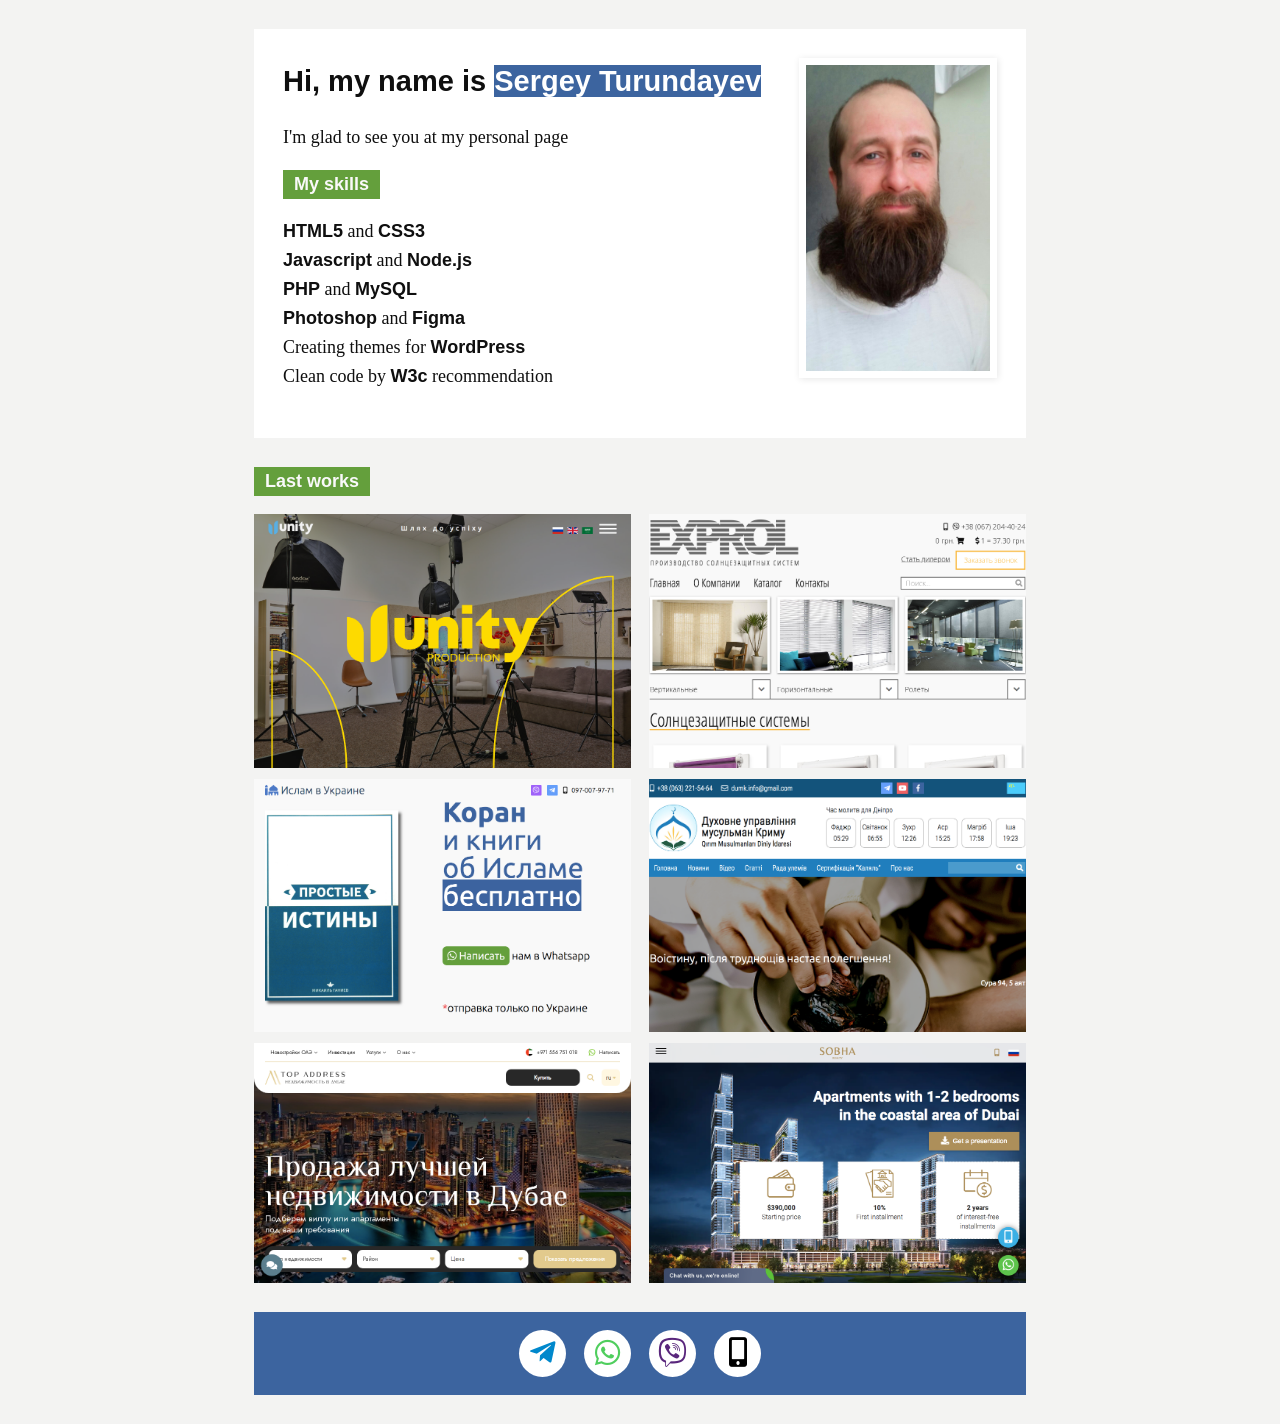
==== index.html @ 4f867e94 "update" ====
<!DOCTYPE html>
<html lang="en">

<head>
	<meta charset="UTF-8">
	<title>Sergey Coder</title>
	<meta name="viewport" content="width=device-width, initial-scale=1">
	<meta name="Author" content="sergey-coder.herokuapp.com">
	<link rel="stylesheet" href="css/all.css">
	<link rel="apple-touch-icon" sizes="57x57" href="favicon/apple-icon-57x57.png">
	<link rel="apple-touch-icon" sizes="60x60" href="favicon/apple-icon-60x60.png">
	<link rel="apple-touch-icon" sizes="72x72" href="favicon/apple-icon-72x72.png">
	<link rel="apple-touch-icon" sizes="76x76" href="favicon/apple-icon-76x76.png">
	<link rel="apple-touch-icon" sizes="114x114" href="favicon/apple-icon-114x114.png">
	<link rel="apple-touch-icon" sizes="120x120" href="favicon/apple-icon-120x120.png">
	<link rel="apple-touch-icon" sizes="144x144" href="favicon/apple-icon-144x144.png">
	<link rel="apple-touch-icon" sizes="152x152" href="favicon/apple-icon-152x152.png">
	<link rel="apple-touch-icon" sizes="180x180" href="favicon/apple-icon-180x180.png">
	<link rel="icon" type="image/png" sizes="192x192" href="favicon/android-icon-192x192.png">
	<link rel="icon" type="image/png" sizes="32x32" href="favicon/favicon-32x32.png">
	<link rel="icon" type="image/png" sizes="96x96" href="favicon/favicon-96x96.png">
	<link rel="icon" type="image/png" sizes="16x16" href="favicon/favicon-16x16.png">
	<meta name="msapplication-TileColor" content="#ffffff">
	<meta name="msapplication-TileImage" content="favicon/ms-icon-144x144.png">
	<meta name="theme-color" content="#ffffff">
</head>

<body>
	<div id="wrapper">
		<section class="top" id="top">
			<div class="container">
				<div class="top-text">
					<h1>Hi, my name is <span class="mark">Sergey Turundayev</span></h1>
					<p>I'm glad to see you at my personal page</p>
					<h2>My skills</h2>
					<ul>
						<li><strong>HTML5</strong> and <strong>CSS3</strong></li>
						<li><strong>Javascript</strong> and <strong>Node.js</strong></li>
						<li><strong>PHP</strong> and <strong>MySQL</strong></li>
						<li><strong>Photoshop</strong> and <strong>Figma</strong></li>
						<li>Creating themes for <strong>WordPress</strong></li>
						<li>Clean code by <strong>W3c</strong> recommendation</li>
					</ul>
				</div>
				<picture class="top-photo">
					<img src="images/photo.jpg" alt="Sergey Turundayev">
				</picture>
			</div>
		</section><!-- top -->
		<section class="portfolio" id="portfolio">
			<h2>Last works</h2>
			<div class="container">
				<a target="_blank" href="http://unityproduction.pp.ua/"><img src="works/unityproduction.png"
						alt="unityproduction"></a>
				<a target="_blank" href="https://exprol.com.ua/"><img src="works/exprol.png"
						alt="Production of sun protection systems"></a>
				<a target="_blank" href="https://islam-books.com/"><img src="works/islam-books.png" alt="books about Islam"></a>
				<a target="_blank" href="https://www.dumk.org/"><img src="works/dumk.png"
						alt="Spiritual administration of Muslims in Crimea"></a>
				<a target="_blank" href="https://topaddress.ae/"><img src="works/topaddress.png" alt="real estate company"></a>
				<a target="_blank" href="https://sobhaproperty.ae/"><img src="works/sobha-hartland.png"
						alt="real estate company"></a>
			</div>
		</section>
		<section class="contacts" id="contacts">
			<ul class="contacts-list">
				<li>
					<a target="_blank" href="https://telegram.me/SergeyCoder" class="telegram"><i
							class="fab fa-telegram-plane"></i>
					</a>
				</li>
				<li>
					<a target="_blank" href="https://wa.me/380983968228" class="whatsapp"><i class="fab fa-whatsapp"></i></a>
				</li>
				<li>
					<a target="_blank" href="viber://chat/?number=380983968228" class="viber"><i class="fab fa-viber"></i></a>
				</li>
				<li>
					<a target="_blank" href="tel:+380983968228"><i class="fas fa-mobile-alt"></i></a>
				</li>
			</ul>
		</section><!-- contacts -->
	</div><!-- wrapper -->
	<link rel="stylesheet" href="https://use.fontawesome.com/releases/v5.8.1/css/all.css"
		integrity="sha384-50oBUHEmvpQ+1lW4y57PTFmhCaXp0ML5d60M1M7uH2+nqUivzIebhndOJK28anvf" crossorigin="anonymous">
</body>

</html>
---- css/all.css ----
body {
  margin: 0;
  font: 100 18px/29px Georgia, Times, serif;
  background: #f3f3f2;
  color: #0f0f0f;
}
p {
  margin: 0 0 18px;
}
#wrapper {
  padding: 29px;
  max-width: 830px;
  margin: 0 auto;
  box-sizing: border-box;
}
.top {
  background: #fff;
  margin: 0 0 29px;
  position: relative;
}
.top .container {
  padding: 29px;
  overflow: hidden;
  display: flex;
  flex-wrap: wrap;
  margin: 0 -9px;
}
h1 {
  margin: 0 0 18px;
  font: bold 29px/47px Helvetica, Arial, sans-serif;
}
.top-text {
  margin: 0 9px 18px;
  flex: 1 1;
}
.top-text .mark {
  background: #3c649f;
  white-space: nowrap;
  color: #fff;
}
.top-text ul {
  margin: 0;
  padding: 0;
  list-style: none;
}
.top-text strong {
  font-family: Helvetica, Arial, sans-serif;
}
.top-photo {
  width: 198px;
  height: 320px;
  overflow: hidden;
  margin: 0 9px 18px;
  flex: 0 1 198px;
  padding: 7px;
  box-shadow: 1px 1px 7px rgba(0, 0, 0, 0.1);
  box-sizing: border-box;
}
.top-photo img {
  width: 100%;
  height: 100%;
  object-fit: cover;
}
.portfolio {
  overflow: hidden;
}
.portfolio h2,
.top-text h2 {
  margin: 0 0 18px;
  font: bold 18px/29px Helvetica, Arial, sans-serif;
  background: rgb(100, 159, 60);
  color: #f9f9f9;
  display: inline-block;
  padding: 0 11px;
}
.portfolio .container {
  display: flex;
  flex-wrap: wrap;
  margin: 0 -9px 18px;
}
.portfolio a {
  display: block;
  flex: 0 1 50%;
  padding: 0 9px 11px;
  box-sizing: border-box;
}
.portfolio img {
  width: 100%;
  height: 100%;
  object-fit: cover;
  display: block;
}
.contacts {
  background: #3c649f;
  padding: 18px 18px 0;
  text-align: center;
  color: #fff;
}
.contacts-list {
  margin: 0 -9px;
  padding: 0;
  list-style: none;
  display: flex;
  flex-wrap: wrap;
  justify-content: center;
}
.contacts-list li {
  flex: 0 1 29px;
  margin: 0 9px 18px;
}
.contacts-list a {
  font-size: 29px;
  line-height: 47px;
  color: #000;
  margin: 0 auto;
  display: block;
  width: 47px;
  height: 47px;
  text-align: center;
  background: #fff;
  border-radius: 50%;
}
.contacts-list .telegram {
  color: #0088cc;
}
.contacts-list .whatsapp {
  color: #4fce5d;
}
.contacts-list .viber {
  color: #59267c;
}
.contacts-list .skype {
  color: #00aff0;
}
@media (max-width: 480px) {
  .top .container {
    justify-content: center;
  }
  .top-text .mark {
    white-space: normal;
  }
  .portfolio a {
    flex: 1 1 100%;
  }
}
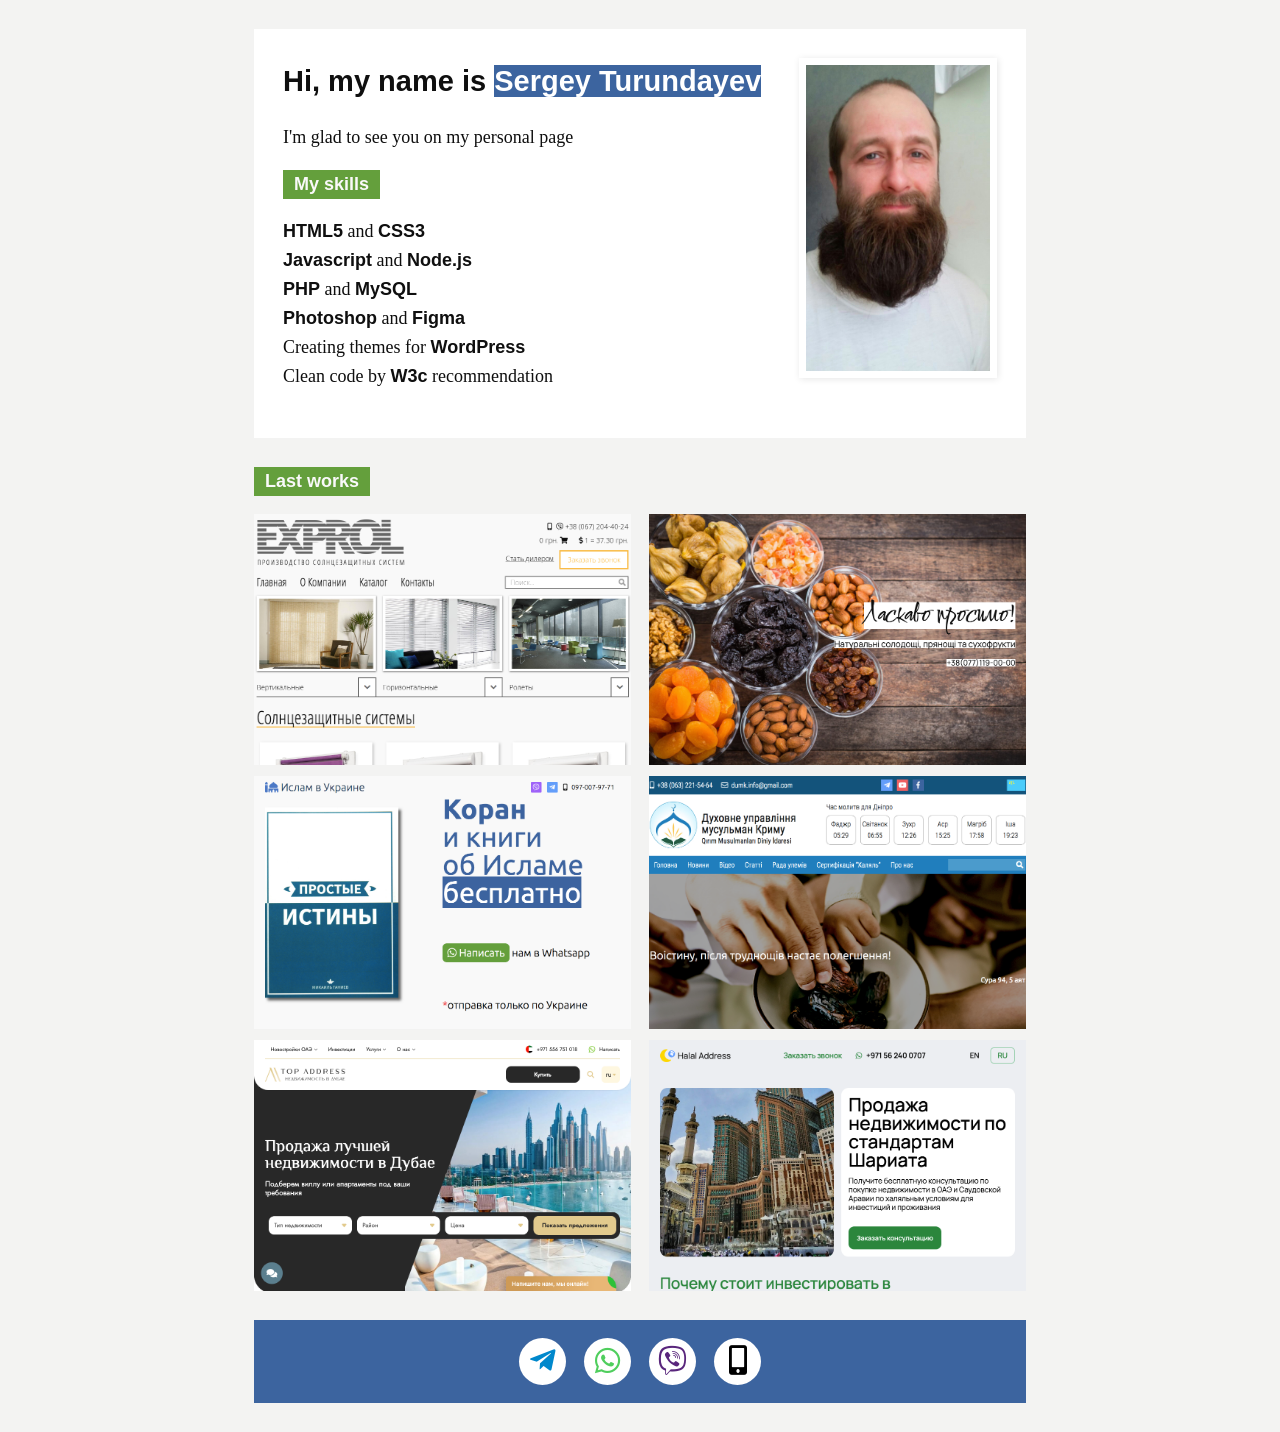
==== commit b5a85b94: "Delet old, add new" ====
--- a/index.html
+++ b/index.html
@@ -1,88 +1,179 @@
 <!DOCTYPE html>
 <html lang="en">
+  <head>
+    <meta charset="UTF-8" />
+    <title>Sergey Coder</title>
+    <meta name="viewport" content="width=device-width, initial-scale=1" />
+    <meta name="Author" content="sergey-coder.herokuapp.com" />
+    <link rel="stylesheet" href="css/all.css" />
+    <link
+      rel="apple-touch-icon"
+      sizes="57x57"
+      href="favicon/apple-icon-57x57.png"
+    />
+    <link
+      rel="apple-touch-icon"
+      sizes="60x60"
+      href="favicon/apple-icon-60x60.png"
+    />
+    <link
+      rel="apple-touch-icon"
+      sizes="72x72"
+      href="favicon/apple-icon-72x72.png"
+    />
+    <link
+      rel="apple-touch-icon"
+      sizes="76x76"
+      href="favicon/apple-icon-76x76.png"
+    />
+    <link
+      rel="apple-touch-icon"
+      sizes="114x114"
+      href="favicon/apple-icon-114x114.png"
+    />
+    <link
+      rel="apple-touch-icon"
+      sizes="120x120"
+      href="favicon/apple-icon-120x120.png"
+    />
+    <link
+      rel="apple-touch-icon"
+      sizes="144x144"
+      href="favicon/apple-icon-144x144.png"
+    />
+    <link
+      rel="apple-touch-icon"
+      sizes="152x152"
+      href="favicon/apple-icon-152x152.png"
+    />
+    <link
+      rel="apple-touch-icon"
+      sizes="180x180"
+      href="favicon/apple-icon-180x180.png"
+    />
+    <link
+      rel="icon"
+      type="image/png"
+      sizes="192x192"
+      href="favicon/android-icon-192x192.png"
+    />
+    <link
+      rel="icon"
+      type="image/png"
+      sizes="32x32"
+      href="favicon/favicon-32x32.png"
+    />
+    <link
+      rel="icon"
+      type="image/png"
+      sizes="96x96"
+      href="favicon/favicon-96x96.png"
+    />
+    <link
+      rel="icon"
+      type="image/png"
+      sizes="16x16"
+      href="favicon/favicon-16x16.png"
+    />
+    <meta name="msapplication-TileColor" content="#ffffff" />
+    <meta
+      name="msapplication-TileImage"
+      content="favicon/ms-icon-144x144.png"
+    />
+    <meta name="theme-color" content="#ffffff" />
+  </head>
 
-<head>
-	<meta charset="UTF-8">
-	<title>Sergey Coder</title>
-	<meta name="viewport" content="width=device-width, initial-scale=1">
-	<meta name="Author" content="sergey-coder.herokuapp.com">
-	<link rel="stylesheet" href="css/all.css">
-	<link rel="apple-touch-icon" sizes="57x57" href="favicon/apple-icon-57x57.png">
-	<link rel="apple-touch-icon" sizes="60x60" href="favicon/apple-icon-60x60.png">
-	<link rel="apple-touch-icon" sizes="72x72" href="favicon/apple-icon-72x72.png">
-	<link rel="apple-touch-icon" sizes="76x76" href="favicon/apple-icon-76x76.png">
-	<link rel="apple-touch-icon" sizes="114x114" href="favicon/apple-icon-114x114.png">
-	<link rel="apple-touch-icon" sizes="120x120" href="favicon/apple-icon-120x120.png">
-	<link rel="apple-touch-icon" sizes="144x144" href="favicon/apple-icon-144x144.png">
-	<link rel="apple-touch-icon" sizes="152x152" href="favicon/apple-icon-152x152.png">
-	<link rel="apple-touch-icon" sizes="180x180" href="favicon/apple-icon-180x180.png">
-	<link rel="icon" type="image/png" sizes="192x192" href="favicon/android-icon-192x192.png">
-	<link rel="icon" type="image/png" sizes="32x32" href="favicon/favicon-32x32.png">
-	<link rel="icon" type="image/png" sizes="96x96" href="favicon/favicon-96x96.png">
-	<link rel="icon" type="image/png" sizes="16x16" href="favicon/favicon-16x16.png">
-	<meta name="msapplication-TileColor" content="#ffffff">
-	<meta name="msapplication-TileImage" content="favicon/ms-icon-144x144.png">
-	<meta name="theme-color" content="#ffffff">
-</head>
-
-<body>
-	<div id="wrapper">
-		<section class="top" id="top">
-			<div class="container">
-				<div class="top-text">
-					<h1>Hi, my name is <span class="mark">Sergey Turundayev</span></h1>
-					<p>I'm glad to see you at my personal page</p>
-					<h2>My skills</h2>
-					<ul>
-						<li><strong>HTML5</strong> and <strong>CSS3</strong></li>
-						<li><strong>Javascript</strong> and <strong>Node.js</strong></li>
-						<li><strong>PHP</strong> and <strong>MySQL</strong></li>
-						<li><strong>Photoshop</strong> and <strong>Figma</strong></li>
-						<li>Creating themes for <strong>WordPress</strong></li>
-						<li>Clean code by <strong>W3c</strong> recommendation</li>
-					</ul>
-				</div>
-				<picture class="top-photo">
-					<img src="images/photo.jpg" alt="Sergey Turundayev">
-				</picture>
-			</div>
-		</section><!-- top -->
-		<section class="portfolio" id="portfolio">
-			<h2>Last works</h2>
-			<div class="container">
-				<a target="_blank" href="http://unityproduction.pp.ua/"><img src="works/unityproduction.png"
-						alt="unityproduction"></a>
-				<a target="_blank" href="https://exprol.com.ua/"><img src="works/exprol.png"
-						alt="Production of sun protection systems"></a>
-				<a target="_blank" href="https://islam-books.com/"><img src="works/islam-books.png" alt="books about Islam"></a>
-				<a target="_blank" href="https://www.dumk.org/"><img src="works/dumk.png"
-						alt="Spiritual administration of Muslims in Crimea"></a>
-				<a target="_blank" href="https://topaddress.ae/"><img src="works/topaddress.png" alt="real estate company"></a>
-				<a target="_blank" href="https://sobhaproperty.ae/"><img src="works/sobha-hartland.png"
-						alt="real estate company"></a>
-			</div>
-		</section>
-		<section class="contacts" id="contacts">
-			<ul class="contacts-list">
-				<li>
-					<a target="_blank" href="https://telegram.me/SergeyCoder" class="telegram"><i
-							class="fab fa-telegram-plane"></i>
-					</a>
-				</li>
-				<li>
-					<a target="_blank" href="https://wa.me/380983968228" class="whatsapp"><i class="fab fa-whatsapp"></i></a>
-				</li>
-				<li>
-					<a target="_blank" href="viber://chat/?number=380983968228" class="viber"><i class="fab fa-viber"></i></a>
-				</li>
-				<li>
-					<a target="_blank" href="tel:+380983968228"><i class="fas fa-mobile-alt"></i></a>
-				</li>
-			</ul>
-		</section><!-- contacts -->
-	</div><!-- wrapper -->
-	<link rel="stylesheet" href="https://use.fontawesome.com/releases/v5.8.1/css/all.css"
-		integrity="sha384-50oBUHEmvpQ+1lW4y57PTFmhCaXp0ML5d60M1M7uH2+nqUivzIebhndOJK28anvf" crossorigin="anonymous">
-</body>
-
-</html>+  <body>
+    <div id="wrapper">
+      <section class="top" id="top">
+        <div class="container">
+          <div class="top-text">
+            <h1>Hi, my name is <span class="mark">Sergey Turundayev</span></h1>
+            <p>I'm glad to see you on my personal page</p>
+            <h2>My skills</h2>
+            <ul>
+              <li><strong>HTML5</strong> and <strong>CSS3</strong></li>
+              <li><strong>Javascript</strong> and <strong>Node.js</strong></li>
+              <li><strong>PHP</strong> and <strong>MySQL</strong></li>
+              <li><strong>Photoshop</strong> and <strong>Figma</strong></li>
+              <li>Creating themes for <strong>WordPress</strong></li>
+              <li>Clean code by <strong>W3c</strong> recommendation</li>
+            </ul>
+          </div>
+          <picture class="top-photo">
+            <img src="images/photo.jpg" alt="Sergey Turundayev" />
+          </picture>
+        </div>
+      </section>
+      <!-- top -->
+      <section class="portfolio" id="portfolio">
+        <h2>Last works</h2>
+        <div class="container">
+          <a target="_blank" href="https://exprol.com.ua/"
+            ><img
+              src="works/exprol.png"
+              alt="Production of sun protection systems"
+          /></a>
+          <a target="_blank" href="https://loves-afl.com.ua/"
+            ><img src="works/loves.png" alt="candy production"
+          /></a>
+          <a target="_blank" href="https://islam-books.com/"
+            ><img src="works/islam-books.png" alt="books about Islam"
+          /></a>
+          <a target="_blank" href="https://www.dumk.org/"
+            ><img
+              src="works/dumk.png"
+              alt="Spiritual administration of Muslims in Crimea"
+          /></a>
+          <a target="_blank" href="https://topaddress.ae/"
+            ><img src="works/topaddress.png" alt="real estate company"
+          /></a>
+          <a target="_blank" href="https://halaladdress.ae/"
+            ><img src="works/halaladdress.png" alt="real estate company"
+          /></a>
+        </div>
+      </section>
+      <section class="contacts" id="contacts">
+        <ul class="contacts-list">
+          <li>
+            <a
+              target="_blank"
+              href="https://telegram.me/SergeyCoder"
+              class="telegram"
+              ><i class="fab fa-telegram-plane"></i>
+            </a>
+          </li>
+          <li>
+            <a
+              target="_blank"
+              href="https://wa.me/380983968228"
+              class="whatsapp"
+              ><i class="fab fa-whatsapp"></i
+            ></a>
+          </li>
+          <li>
+            <a
+              target="_blank"
+              href="viber://chat/?number=380983968228"
+              class="viber"
+              ><i class="fab fa-viber"></i
+            ></a>
+          </li>
+          <li>
+            <a target="_blank" href="tel:+380983968228"
+              ><i class="fas fa-mobile-alt"></i
+            ></a>
+          </li>
+        </ul>
+      </section>
+      <!-- contacts -->
+    </div>
+    <!-- wrapper -->
+    <link
+      rel="stylesheet"
+      href="https://use.fontawesome.com/releases/v5.8.1/css/all.css"
+      integrity="sha384-50oBUHEmvpQ+1lW4y57PTFmhCaXp0ML5d60M1M7uH2+nqUivzIebhndOJK28anvf"
+      crossorigin="anonymous"
+    />
+  </body>
+</html>
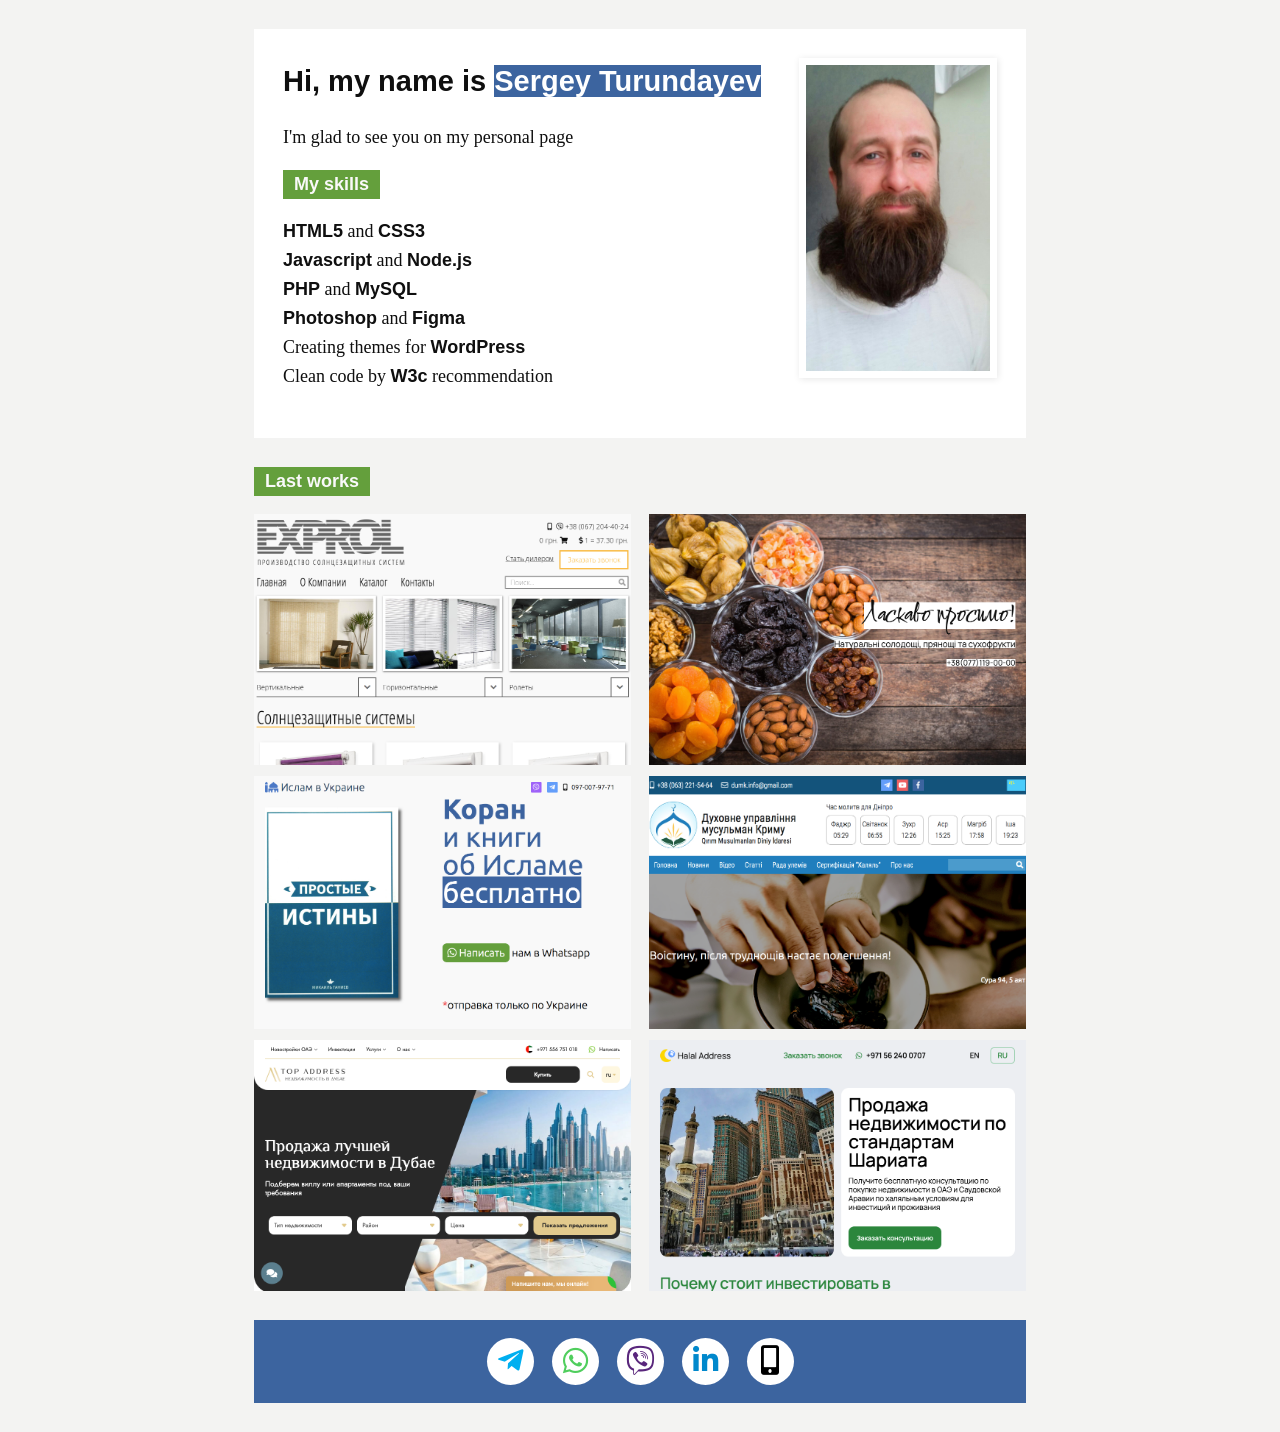
==== commit bb9846d9: "add linkedIn" ====
--- a/index.html
+++ b/index.html
@@ -160,6 +160,14 @@
             ></a>
           </li>
           <li>
+            <a
+              target="_blank"
+              href="https://www.linkedin.com/in/sergey-turundayev-3b6a8a203/"
+              class="linkedin"
+              ><i class="fab fa-linkedin-in"></i
+            ></a>
+          </li>
+          <li>
             <a target="_blank" href="tel:+380983968228"
               ><i class="fas fa-mobile-alt"></i
             ></a>
--- a/css/all.css
+++ b/css/all.css
@@ -120,7 +120,7 @@
   background: #fff;
   border-radius: 50%;
 }
-.contacts-list .telegram {
+.contacts-list .linkedin {
   color: #0088cc;
 }
 .contacts-list .whatsapp {
@@ -129,7 +129,7 @@
 .contacts-list .viber {
   color: #59267c;
 }
-.contacts-list .skype {
+.contacts-list .telegram {
   color: #00aff0;
 }
 @media (max-width: 480px) {
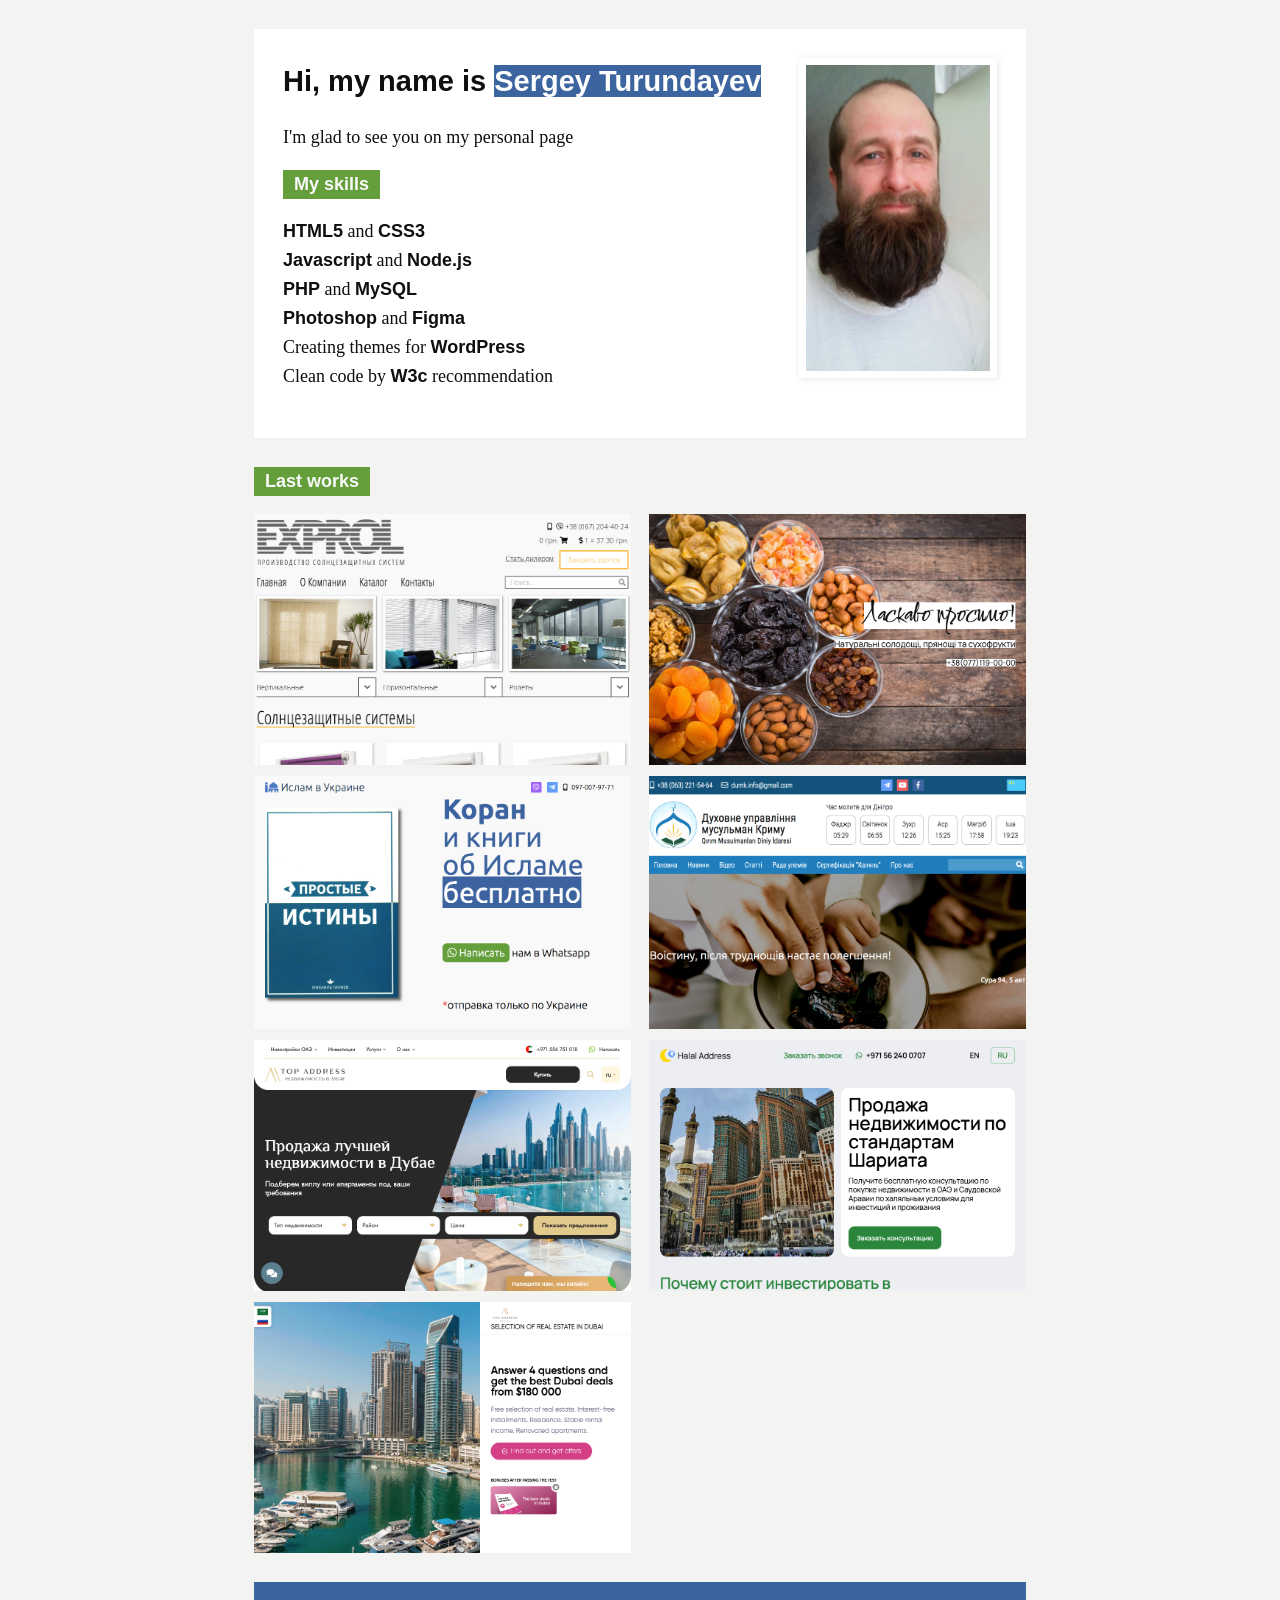
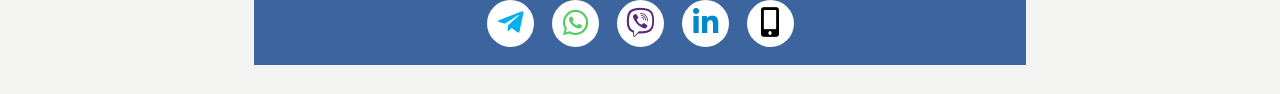
==== commit 83982c40: "add quiz" ====
--- a/index.html
+++ b/index.html
@@ -131,6 +131,9 @@
           <a target="_blank" href="https://halaladdress.ae/"
             ><img src="works/halaladdress.png" alt="real estate company"
           /></a>
+          <a target="_blank" href="https://topapartments.ae/"
+            ><img src="works/topapartments.png" alt="real estate quiz"
+          /></a>
         </div>
       </section>
       <section class="contacts" id="contacts">
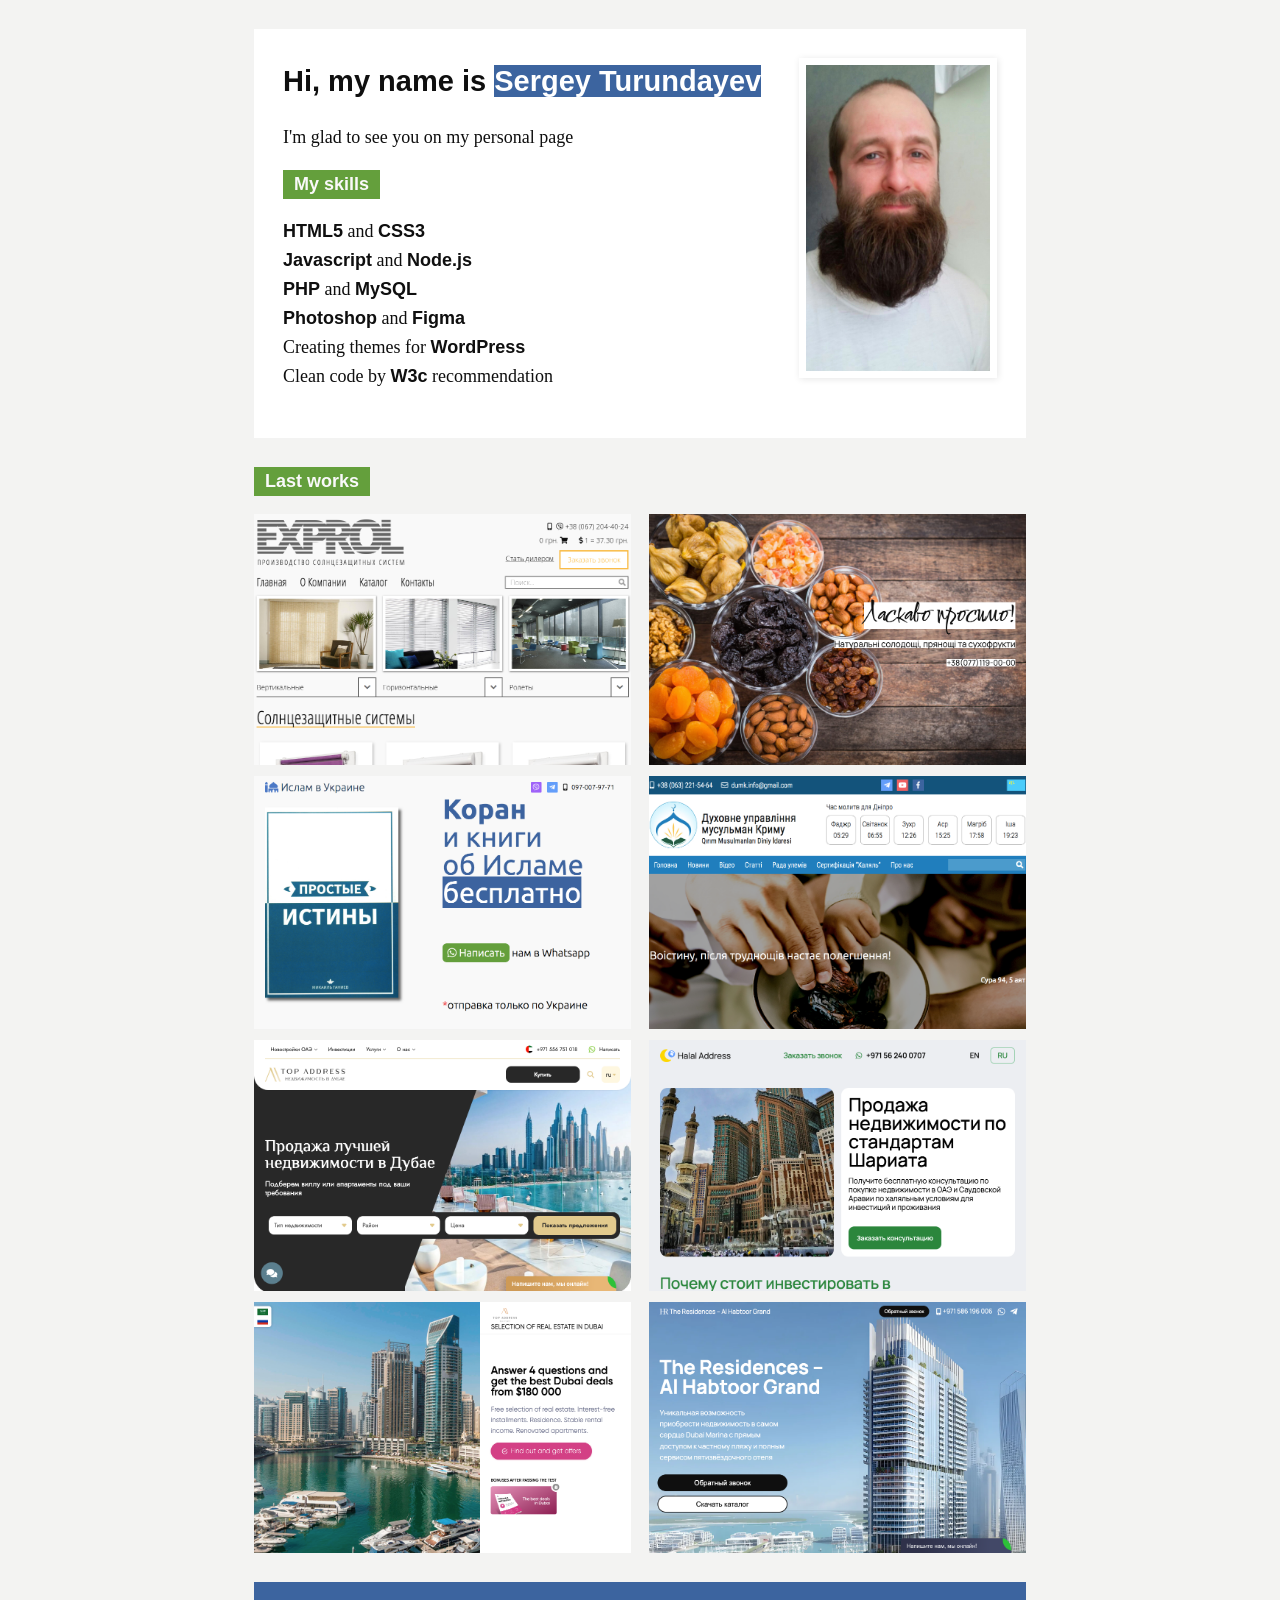
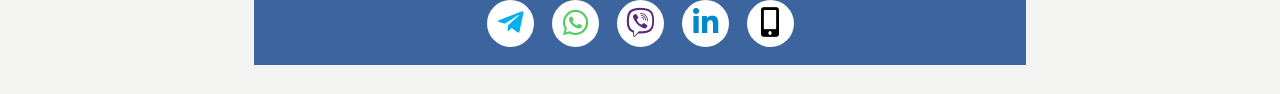
==== commit db466532: "Обновил index.html и добавил изображения" ====
--- a/index.html
+++ b/index.html
@@ -134,6 +134,9 @@
           <a target="_blank" href="https://topapartments.ae/"
             ><img src="works/topapartments.png" alt="real estate quiz"
           /></a>
+          <a target="_blank" href="https://habtoor-grand-residences.ru/"
+            ><img src="works/habtoor_grand_residences.png" alt="habtoor grand residences project"
+          /></a>
         </div>
       </section>
       <section class="contacts" id="contacts">
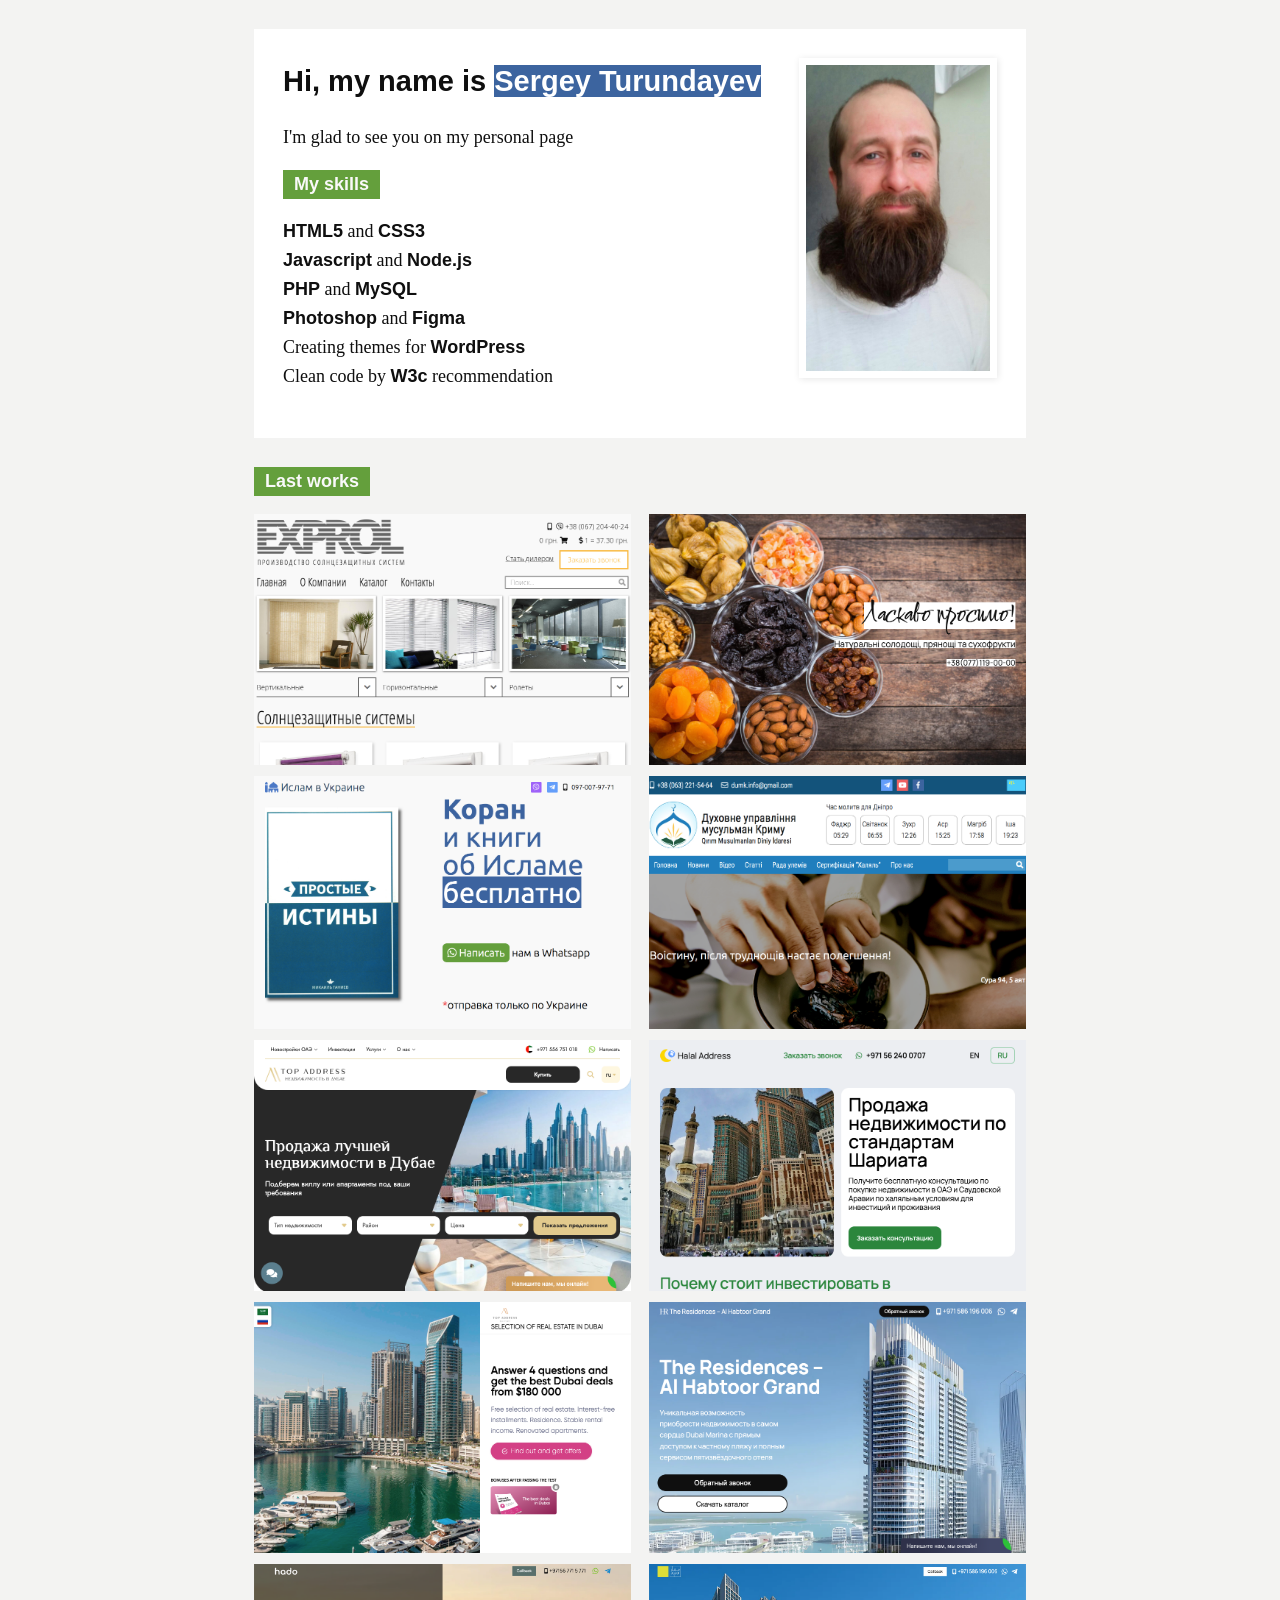
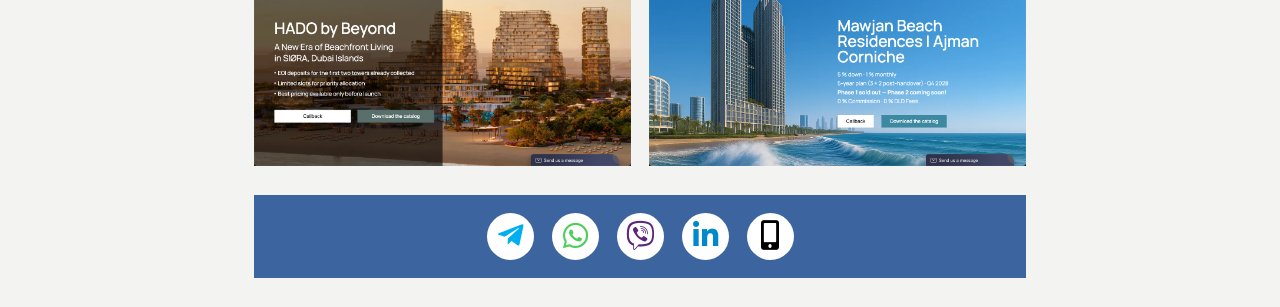
==== commit dc253dc2: "Update index and add new works" ====
--- a/index.html
+++ b/index.html
@@ -137,6 +137,12 @@
           <a target="_blank" href="https://habtoor-grand-residences.ru/"
             ><img src="works/habtoor_grand_residences.png" alt="habtoor grand residences project"
           /></a>
+          <a target="_blank" href="https://hadodubaiisland.com/"
+            ><img src="works/hadodubaiisland.png" alt="hado dubai island project"
+          /></a>
+          <a target="_blank" href="https://mawjan-residence.ae/"
+            ><img src="works/mawjan.png" alt="mawjan project"
+          /></a>
         </div>
       </section>
       <section class="contacts" id="contacts">
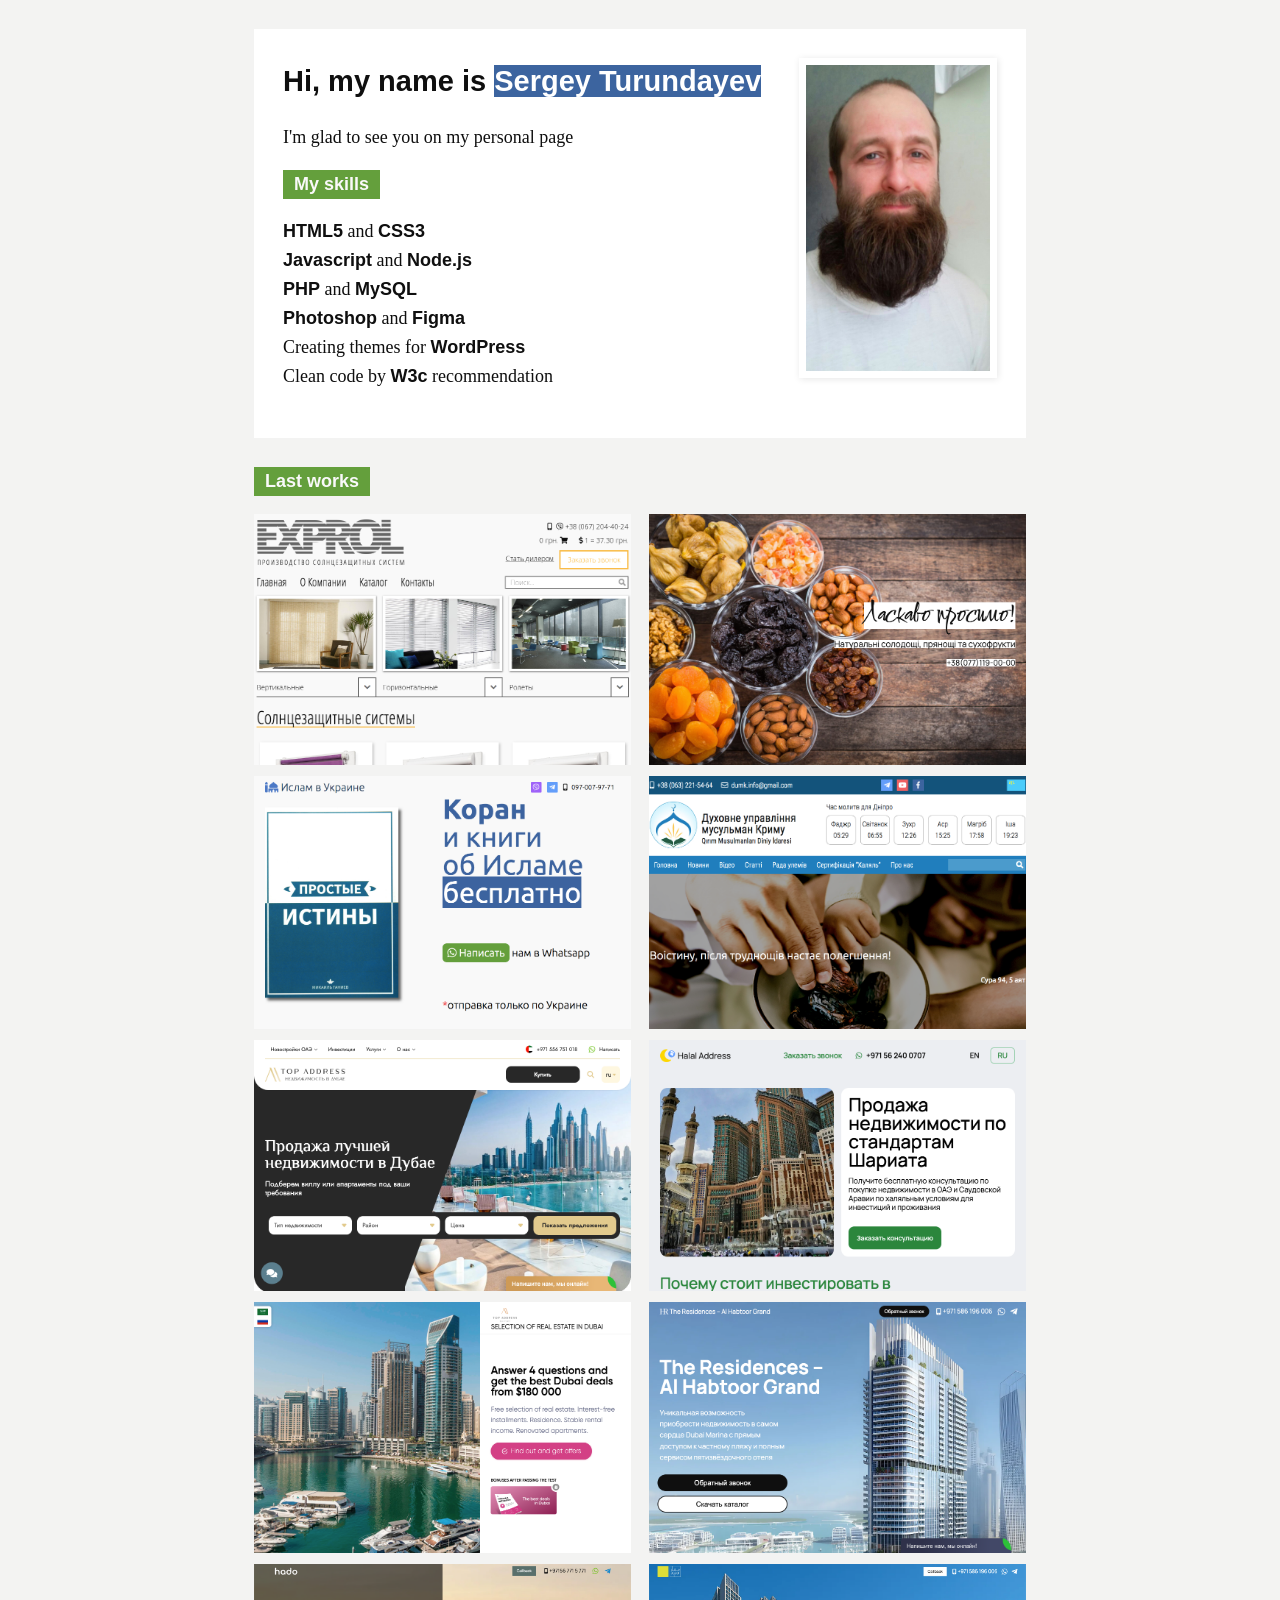
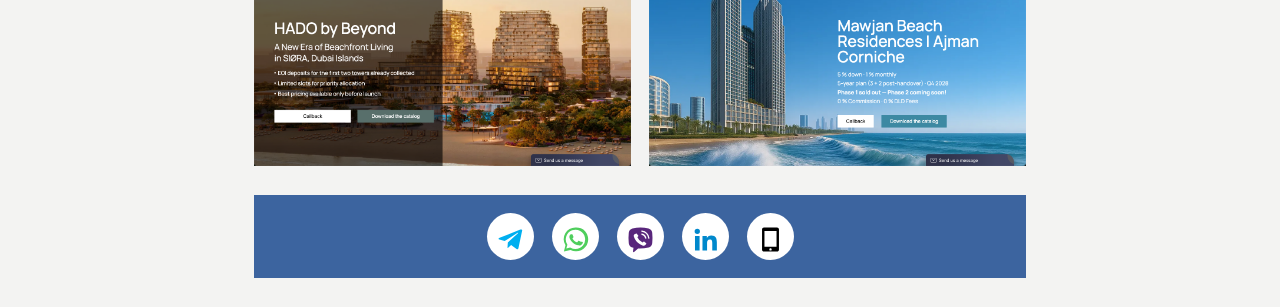
==== commit e94bf974: "Update portfolio documentation and icons" ====
--- a/index.html
+++ b/index.html
@@ -152,7 +152,8 @@
               target="_blank"
               href="https://telegram.me/SergeyCoder"
               class="telegram"
-              ><i class="fab fa-telegram-plane"></i>
+              aria-label="Telegram"
+              ><svg class="contact-icon" viewBox="0 0 24 24" aria-hidden="true"><path d="M21.7 4.4 18.6 19c-.2 1-.8 1.2-1.6.8l-4.5-3.3-2.2 2.1c-.2.2-.4.4-.8.4l.3-4.6 8.4-7.6c.4-.3-.1-.5-.6-.2L7.2 13.3 2.8 12c-1-.3-1-1 .2-1.5L20.2 3.8c.8-.3 1.7.2 1.5.6Z"/></svg>
             </a>
           </li>
           <li>
@@ -160,7 +161,8 @@
               target="_blank"
               href="https://wa.me/380983968228"
               class="whatsapp"
-              ><i class="fab fa-whatsapp"></i
+              aria-label="WhatsApp"
+              ><svg class="contact-icon" viewBox="0 0 24 24" aria-hidden="true"><path d="M12 2a9.7 9.7 0 0 0-8.3 14.7L2.4 22l5.5-1.4A9.9 9.9 0 1 0 12 2Zm0 17.9a8 8 0 0 1-4.1-1.1l-.3-.2-3.2.8.9-3.1-.2-.3A8 8 0 1 1 12 19.9Zm4.4-6c-.2-.1-1.4-.7-1.6-.8-.2-.1-.4-.1-.5.1-.2.2-.6.8-.8 1-.1.2-.3.2-.5.1-1.4-.7-2.4-1.3-3.4-3-.2-.3.2-.3.7-1.1.1-.2 0-.4 0-.5l-.7-1.7c-.2-.5-.4-.4-.6-.4h-.5c-.2 0-.5.1-.7.3-.8.8-1.1 1.7-.7 2.8.5 1.5 1.4 2.7 2.5 3.7 1.7 1.5 3.1 2 4.7 2.4.8.2 1.5.1 2.1-.1.7-.2 1.3-.9 1.5-1.5.2-.5.2-1 .1-1.1-.1-.1-.3-.2-.5-.3Z"/></svg
             ></a>
           </li>
           <li>
@@ -168,7 +170,8 @@
               target="_blank"
               href="viber://chat/?number=380983968228"
               class="viber"
-              ><i class="fab fa-viber"></i
+              aria-label="Viber"
+              ><svg class="contact-icon" viewBox="0 0 24 24" aria-hidden="true"><path d="M18.7 2.8A35 35 0 0 0 5.3 2.8C3.6 3.3 2.5 4.6 2.3 6.4a39 39 0 0 0 0 8.7c.2 1.8 1.3 3.1 3 3.6l.9.2-.4 2.8c-.1.7.7 1 1.1.5l3.1-2.8c2.9.1 5.8-.1 8.7-.8 1.7-.4 2.8-1.8 3-3.5a39 39 0 0 0 0-8.7c-.2-1.8-1.3-3.1-3-3.6ZM8.1 7.2c.2-.2.6-.2.8 0l1.2 1.5c.2.2.2.5 0 .7l-.7.8a8.5 8.5 0 0 0 4.3 4.3l.8-.7c.2-.2.5-.2.7 0l1.5 1.2c.2.2.2.6 0 .8l-.7.8c-.5.5-1.2.7-1.9.5-3.4-1-6.6-4.2-7.6-7.6-.2-.7 0-1.4.5-1.9l1.1-.4Zm5.1-.1a5 5 0 0 1 3.7 3.7.5.5 0 0 1-1 .2 4 4 0 0 0-2.9-2.9.5.5 0 0 1 .2-1Zm0-2.5a7.5 7.5 0 0 1 6.2 6.2.5.5 0 0 1-1 .2 6.5 6.5 0 0 0-5.4-5.4.5.5 0 0 1 .2-1Z"/></svg
             ></a>
           </li>
           <li>
@@ -176,12 +179,13 @@
               target="_blank"
               href="https://www.linkedin.com/in/sergey-turundayev-3b6a8a203/"
               class="linkedin"
-              ><i class="fab fa-linkedin-in"></i
+              aria-label="LinkedIn"
+              ><svg class="contact-icon" viewBox="0 0 24 24" aria-hidden="true"><path d="M5.2 3a2.2 2.2 0 1 0 0 4.4 2.2 2.2 0 0 0 0-4.4ZM3.3 9h3.8v12H3.3V9Zm6.2 0h3.6v1.6h.1a4 4 0 0 1 3.6-2c3.9 0 4.6 2.5 4.6 5.7V21h-3.8v-5.9c0-1.4 0-3.2-2-3.2s-2.3 1.5-2.3 3.1V21H9.5V9Z"/></svg
             ></a>
           </li>
           <li>
-            <a target="_blank" href="tel:+380983968228"
-              ><i class="fas fa-mobile-alt"></i
+            <a target="_blank" href="tel:+380983968228" aria-label="Call Sergey"
+              ><svg class="contact-icon" viewBox="0 0 24 24" aria-hidden="true"><path d="M6.6 2h10.8c.9 0 1.6.7 1.6 1.6v16.8c0 .9-.7 1.6-1.6 1.6H6.6c-.9 0-1.6-.7-1.6-1.6V3.6C5 2.7 5.7 2 6.6 2Zm.4 3v13h10V5H7Zm5 14.2a1 1 0 1 0 0 2 1 1 0 0 0 0-2Z"/></svg
             ></a>
           </li>
         </ul>
@@ -189,11 +193,5 @@
       <!-- contacts -->
     </div>
     <!-- wrapper -->
-    <link
-      rel="stylesheet"
-      href="https://use.fontawesome.com/releases/v5.8.1/css/all.css"
-      integrity="sha384-50oBUHEmvpQ+1lW4y57PTFmhCaXp0ML5d60M1M7uH2+nqUivzIebhndOJK28anvf"
-      crossorigin="anonymous"
-    />
   </body>
 </html>
--- a/css/all.css
+++ b/css/all.css
@@ -120,6 +120,12 @@
   background: #fff;
   border-radius: 50%;
 }
+.contact-icon {
+  width: 29px;
+  height: 29px;
+  vertical-align: middle;
+  fill: currentColor;
+}
 .contacts-list .linkedin {
   color: #0088cc;
 }
